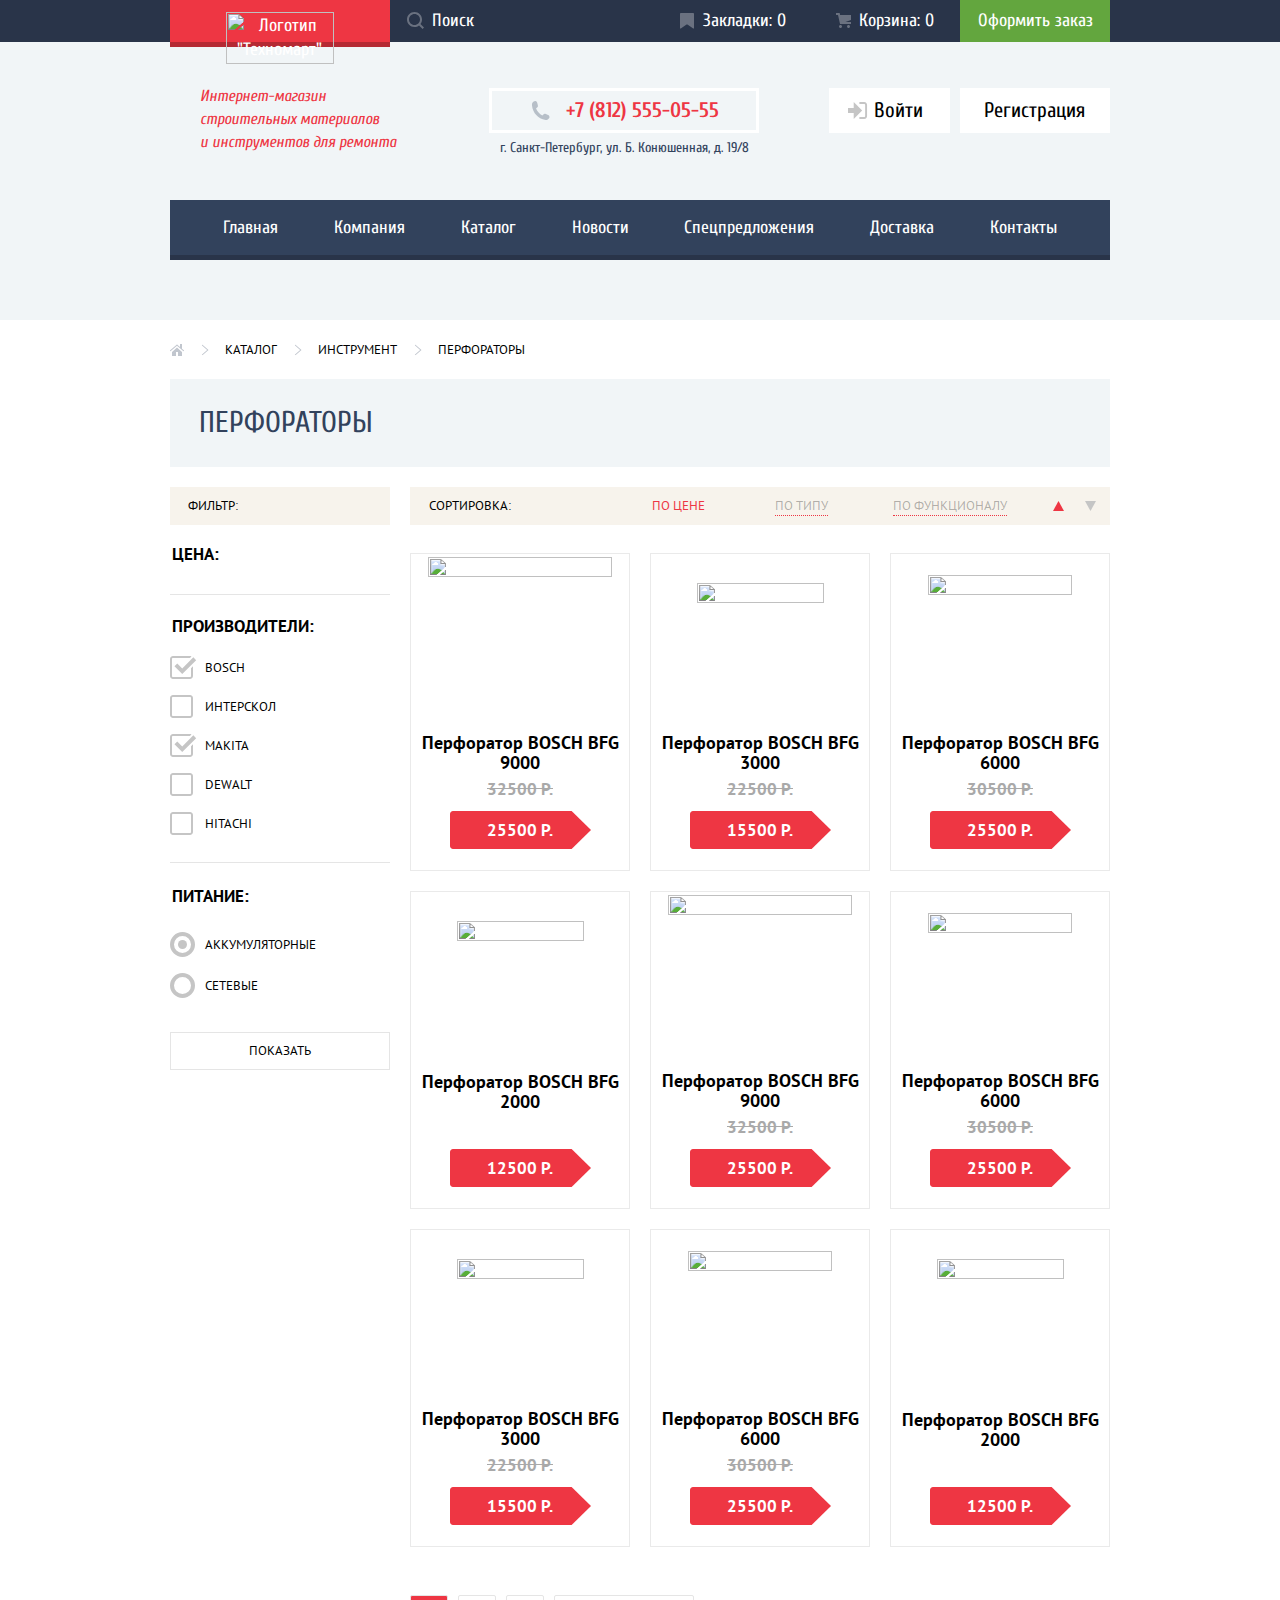
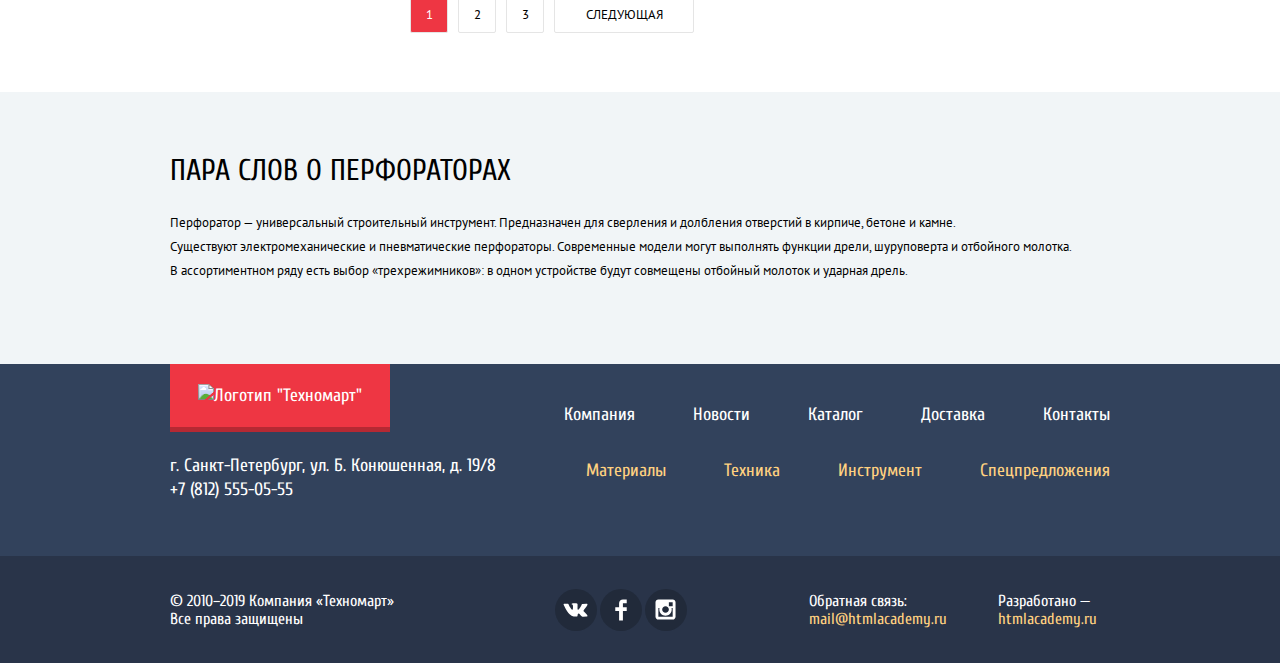
==== catalog.html @ 270242de "Страница каталога, доработка главной" ====
<!DOCTYPE html>
<html lang="ru">
<head>
    <meta charset="utf-8">
    <link rel="stylesheet" href="css/normalize.css">
    <link rel="stylesheet" href="css/style.css">
    <link rel="icon"  href="favicon.ico">
    <link rel="icon"  href="img/favicon.svg" type="image/svg+xml">
    <link rel="preconnect" href="https://fonts.gstatic.com">
    <link href="https://fonts.googleapis.com/css2?family=Cuprum:ital,wght@0,400;0,700;1,400;1,700&family=PT+Sans:wght@400;700&display=swap" rel="stylesheet">
    <title>Каталог</title>
</head>
<body>
    <header class="main-header">
        <nav class="order-nav-wrapper">
            <div class="container">
                <div class="order-nav">
                    <a class="logo header-logo" href="index.html"><img src="img/technomart-logo.svg" width="108" height="18" title="Логотип &quot;Техномарт&quot;"></a>
                    <a class="header-search" href="">Поиск</a>
                    <ul class="order-info">
                        <li class="order-info-item"><a class="bookmarks" href="">Закладки: 0</a></li>
                        <li class="order-info-item"><a class="cart" href="">Корзина: 0</a></li>
                        <li class="order-info-item"><a class="make-order" href="">Оформить заказ</a></li>
                    </ul>
                </div>
            </div>
        </nav>
        
        <div class="container">
            <div class="header-inner">
                <div class="description">
                    <p>Интернет-магазин<br>
                        строительных материалов<br>
                        и инструментов для ремонта</p>
                </div>


                <div class="header-contacts">
                    <a class="header-tel" href="tel:+78125550555">+7 (812) 555-05-55</a>
                    <p>г. Санкт-Петербург, ул. Б. Конюшенная, д. 19/8</p>
                </div>

                <div class="header-login">
                    <a class="sign-in" href="">
                        <svg width="20" height="17" viewBox="0 0 20 17" fill="none" xmlns="http://www.w3.org/2000/svg">
                            <path d="M14.1667 8.5L5.71429 0V6H0V11H5.71429V17L14.1667 8.5Z" fill="#C5C5C5"/>
                            <path d="M16.177 15.01H11.3894V17H16.177C18.2513 17 19.038 15.19 19.0618 13.974V3.028C19.038 1.811 18.2513 0 16.177 0H11.3894V1.99H16.177C16.9761 1.99 17.1218 2.671 17.1389 3.047V13.951C17.1227 14.327 16.9761 15.01 16.177 15.01Z" fill="#C5C5C5"/>
                        </svg>
                        Войти
                    </a>
                    <a class="sign-up" href="">Регистрация</a>
                </div>
            </div>

            <nav class="site-nav-wrapper">
                <ul class="site-nav">
                    <li class="site-nav-item"><a href="">Главная</a></li>
                    <li class="site-nav-item"><a href="">Компания</a></li>
                    <li class="site-nav-item"><a href="catalog.html">Каталог</a></li>
                    <li class="site-nav-item"><a href="">Новости</a></li>
                    <li class="site-nav-item"><a href="">Спецпредложения</a></li>
                    <li class="site-nav-item"><a href="">Доставка</a></li>
                    <li class="site-nav-item"><a href="">Контакты</a></li>
                </ul>
            </nav>
        </div>
        
    </header>
    
    <main class="catalog-page">
        
        <div class="catalog-grid container">
        <h1>Перфораторы</h1>
        
        <ul class="breadcrumbs">
            <li>
                <a class="home" href="index.html">
                    <span class="visually-hidden">Главная</span>
                </a>
            </li>
            <li><a href="">Каталог</a></li>
            <li><a href="">Инструмент</a></li>
            <li><a>Перфораторы</a></li>
        </ul>
        
        <section class="filter">
            <h2>Фильтр:</h2>
            <form action="https://echo.htmlacademy.ru">
                
                <fieldset class="price-filter">
                    <legend>Цена:</legend>
                </fieldset>
                <!--Ползунок-->
                
                <fieldset class="producers-filter">
                    <legend>Производители:</legend>
                    <ul>
                        <li>
                            <input class="visually-hidden filter-checkbox" name="bosch" type="checkbox" checked id="filter-chekbox-bosch">
                            <label for="filter-chekbox-bosch">Bosch</label>
                        </li>
                        <li>
                            <input class="visually-hidden filter-checkbox" type="checkbox" name="inter" id="filter-chekbox-inter">
                            <label for="filter-chekbox-inter">Интерскол</label>
                        </li>
                        <li>
                            <input class="visually-hidden filter-checkbox" type="checkbox" name="makita" checked id="filter-chekbox-makita">
                            <label for="filter-chekbox-makita">Makita</label>
                        </li>
                        <li>
                            <input class="visually-hidden filter-checkbox" type="checkbox" name="dewalt" id="filter-chekbox-dewalt">
                            <label for="filter-chekbox-dewalt">Dewalt</label>
                        </li>
                        <li>
                            <input class="visually-hidden filter-checkbox" type="checkbox" name="hitachi" id="filter-chekbox-hitachi">
                            <label for="filter-chekbox-hitachi">Hitachi</label>
                        </li>
                    </ul>
                </fieldset>
                
                <fieldset class="supply-filter">
                    <legend>Питание:</legend>
                    <ul>
                        <li>
                            <input class="filter-radio visually-hidden" type="radio" name="supply" value="acc" id="filter-radio-acc" checked>
                            <label for="filter-radio-acc">Аккумуляторные</label>
                        </li>
                        <li>
                            <input class="filter-radio visually-hidden" type="radio" name="supply" value="net" id="filter-radio-net">
                            <label for="filter-radio-net">Сетевые</label>
                        </li>
                    </ul>
                </fieldset>
                <button class="filter-button" type="submit">Показать</button>
            </form>
        </section>
        
        <section>
            <h2 class="visually-hidden">Список перфораторов</h2>
            
            <div class="sort">
                <h3>Сортировка:</h3>
                <ul class="sort-button-list">
                    <li><button class="sort-button sort-type-button active" name="price">По цене </button></li>
                    <li><button class="sort-button sort-type-button" name="type">По типу</button></li>
                    <li><button class="sort-button sort-type-button" name="func">По функционалу</button></li>
                    <li>
                        <button class="sort-button sort-dir-button active" name="up">
                            <svg width="11" height="10" viewBox="0 0 11 10" fill="none" xmlns="http://www.w3.org/2000/svg">
                            <path d="M5.5 0L11 10L0 10" fill="#C5C5C5"/>
                            </svg>
                            <span class="visually-hidden">По возрастанию</span>
                            
                        </button>
                    </li>
                    <li>
                        <button class="sort-button sort-dir-button" name="down">
                            <svg width="11" height="10" viewBox="0 0 11 10" fill="none" xmlns="http://www.w3.org/2000/svg">
                            <path d="M5.5 0L11 10L0 10" fill="#C5C5C5"/>
                            </svg>
                            <span class="visually-hidden">По убыванию</span>
                            
                        </button>
                    </li>
                </ul>
            </div>
            
            <ul class="product-list">
                <li class="product-card">
                    <h3>Перфоратор BOSCH BFG 9000</h3>
                    
                    <div class="button-container">
                        <a href="#" class="buy-button">Купить</a>
                        <a href="#" class="bookmark-button">В закладки</a>
                    </div>
                    <div class="img-container">
                        <img src="img/bosch9.jpg" width="184" height="164" alt="">
                    </div>
                    <p class="old-price">32500 Р.</p>
                    <p class="price">25500 Р.</p>
                </li>
                <li class="product-card">
                    <h3>Перфоратор BOSCH BFG 3000</h3>
                    <div class="button-container">
                        <a href="#" class="buy-button">Купить</a>
                        <a href="#" class="bookmark-button">В закладки</a>
                    </div>
                    <div class="img-container">
                        <img src="img/bosch3.jpg" width="127" height="112" alt="">
                    </div>
                    <p class="old-price">22500 Р.</p>
                    <p class="price">15500 Р.</p>
                </li>
                <li class="product-card">
                    <h3>Перфоратор BOSCH BFG 6000</h3>
                    <div class="button-container">
                        <a href="#" class="buy-button">Купить</a>
                        <a href="#" class="bookmark-button">В закладки</a>
                    </div>
                    <div class="img-container">
                        <img src="img/bosch6.jpg" width="144" height="128" alt="">
                    </div>
                    <p class="old-price">30500 Р.</p>
                    <p class="price">25500 Р.</p>
                </li>
                <li class="product-card">
                    <h3>Перфоратор BOSCH BFG 2000</h3>
                    <div class="button-container">
                        <a href="#" class="buy-button">Купить</a>
                        <a href="#" class="bookmark-button">В закладки</a>
                    </div>
                    <div class="img-container">
                        <img src="img/bosch2.jpg" width="127" height="112" alt="">
                    </div>
                    <p class="price">12500 Р.</p>
                </li>
                <li class="product-card">
                    <h3>Перфоратор BOSCH BFG 9000</h3>
                    <div class="button-container">
                        <a href="#" class="buy-button">Купить</a>
                        <a href="#" class="bookmark-button">В закладки</a>
                    </div>
                    <div class="img-container">
                        <img src="img/bosch9.jpg" width="184" height="164" alt="">
                    </div>
                    <p class="old-price">32500 Р.</p>
                    <p class="price">25500 Р.</p>
                </li>
                <li class="product-card">
                    <h3>Перфоратор BOSCH BFG 6000</h3>
                    <div class="button-container">
                        <a href="#" class="buy-button">Купить</a>
                        <a href="#" class="bookmark-button">В закладки</a>
                    </div>
                    <div class="img-container">
                        <img src="img/bosch6.jpg" width="144" height="128" alt="">
                    </div>
                    <p class="old-price">30500 Р.</p>
                    <p class="price">25500 Р.</p>
                </li>
                <li class="product-card">
                    <h3>Перфоратор BOSCH BFG 3000</h3>
                    <div class="button-container">
                        <a href="#" class="buy-button">Купить</a>
                        <a href="#" class="bookmark-button">В закладки</a>
                    </div>
                    <div class="img-container">
                        <img src="img/bosch3.jpg" width="127" height="112" alt="">
                    </div>
                    <p class="old-price">22500 Р.</p>
                    <p class="price">15500 Р.</p>
                </li>
                <li class="product-card">
                    <h3>Перфоратор BOSCH BFG 6000</h3>
                    <div class="button-container">
                        <a href="#" class="buy-button">Купить</a>
                        <a href="#" class="bookmark-button">В закладки</a>
                    </div>
                    <div class="img-container">
                        <img src="img/bosch6.jpg" width="144" height="128" alt="">
                    </div>
                    <p class="old-price">30500 Р.</p>
                    <p class="price">25500 Р.</p>
                </li>
                <li class="product-card">
                    <h3>Перфоратор BOSCH BFG 2000</h3>
                    <div class="button-container">
                        <a href="#" class="buy-button">Купить</a>
                        <a href="#" class="bookmark-button">В закладки</a>
                    </div>
                    <div class="img-container">
                        <img src="img/bosch2.jpg" width="127" height="112" alt="">
                    </div>
                    <p class="price">12500 Р.</p>
                </li>
            </ul>
            
            <ul class="pagination">
                <li class="pagination-item"><a class="current">1</a></li>
                <li class="pagination-item"><a href="">2</a></li>
                <li class="pagination-item"><a href="">3</a></li>
                <li class="pagination-item"><a class="next" href="">Следующая</a></li>
            </ul>
            
        </section>
        </div>
        
        <div class="perforator-description-wrapper">
            <div class="container">
                <section class="perforator-description">
                    <h2>Пара слов о перфораторах</h2>
                    <p>Перфоратор — универсальный строительный инструмент. Предназначен для сверления и долбления отверстий в кирпиче, бетоне и камне.<br>
        Существуют электромеханические и пневматические перфораторы. Современные модели могут выполнять функции дрели, шуруповерта и отбойного молотка.<br>
        В ассортиментном ряду есть выбор «трехрежимников»: в одном устройстве будут совмещены отбойный молоток и ударная дрель.</p>
                </section>
            </div>
        </div>
        
        
    </main>
    
    <footer class="main-footer">
        <div class="footer-top-wrapper">
            <div class="container">
                <div class="footer-top">

                    <div class="footer-line">
                        <a class="logo footer-logo" href="index.html"><img src="img/technomart-logo.svg" width="138" height="23" alt="Логотип &quot;Техномарт&quot;" title="Логотип &quot;Техномарт&quot;"></a>

                        <h2 class="visually-hidden">Полезные ссылки</h2>
                        <ul class="useful-links">
                            <li class="useful-links-item"><a href="">Компания</a></li>
                            <li class="useful-links-item"><a href="">Новости</a></li>
                            <li class="useful-links-item"><a href="catalog.html">Каталог</a></li>
                            <li class="useful-links-item"><a href="">Доставка</a></li>
                            <li class="useful-links-item"><a href="">Контакты</a></li>
                        </ul>
                    </div>

                    <div class="footer-line">
                        <section class="footer-contacts">
                                <h2 class="visually-hidden">Как нас найти?</h2>
                                <p>г. Санкт-Петербург, ул. Б. Конюшенная, д. 19/8<br>
                                <a href="tel:+78125550555">+7 (812) 555-05-55</a></p>
                        </section>

                        <h2 class="visually-hidden">Наши товары</h2>
                        <ul class="products-list">
                            <li class="products-list-item"><a href="">Материалы</a></li>
                            <li class="products-list-item"><a href="">Техника</a></li>
                            <li class="products-list-item"><a href="">Инструмент</a></li>
                            <li class="products-list-item"><a href="">Спецпредложения</a></li>
                        </ul>
                    </div>
                </div>
            </div>
        </div>
        
        <div class="footer-bottom-wrapper">
            <div class="container">
                <div class="footer-bottom">
                    <section class="socials">
                        <h2 class="visually-hidden">Соцсети</h2>
                        <ul class="socials-list">
                            <li class="socials-list-item">
                                <a class="social-button" href="">
                                    <span class="visually-hidden">Вконтакте</span>
                                    <svg width="44" height="44" viewBox="0 0 44 44" fill="none" xmlns="http://www.w3.org/2000/svg">
                                        <path d="M24.5403 25.7281C25.4609 25.4384 26.6395 27.6406 27.8943 28.4834C28.836 29.1219 29.5573 28.9841 29.5573 28.9841L32.9017 28.9372C32.9017 28.9372 34.6495 28.8322 33.8232 27.4803C33.7549 27.3678 33.3389 26.4781 31.334 24.6472C29.2376 22.7319 29.5217 23.0422 32.0456 19.7309C33.5835 17.7125 34.1988 16.4797 34.0062 15.9547C33.8213 15.4494 32.6918 15.5806 32.6918 15.5806L28.9237 15.6059C28.5568 15.6069 28.2458 15.7175 28.1042 16.0887C28.1013 16.0925 27.5062 17.6506 26.7127 18.9753C25.0362 21.7775 24.3669 21.9266 24.0896 21.7512C23.4531 21.3453 23.6139 20.1228 23.6139 19.2537C23.6139 16.5378 24.0299 15.4053 22.7992 15.1128C22.388 15.0153 22.0876 14.9516 21.0389 14.9422C19.6985 14.9225 18.5603 14.9422 17.9151 15.2506C17.4866 15.4597 17.1582 15.9181 17.3575 15.9444C17.6079 15.9772 18.1693 16.0944 18.4697 16.4937C18.8559 17.0112 18.8443 18.1709 18.8443 18.1709C18.8443 18.1709 19.0649 21.3687 18.3243 21.7653C17.8159 22.0372 17.1206 21.4822 15.6252 18.9378C14.8615 17.6366 14.2847 16.1984 14.2847 16.1984C14.2847 16.1984 14.173 15.9312 13.9708 15.785C13.73 15.6116 13.393 15.5562 13.393 15.5562L9.81656 15.5787C9.81656 15.5787 9.27923 15.5937 9.08182 15.8244C8.90656 16.0287 9.06738 16.4506 9.06738 16.4506C9.06738 16.4506 11.8686 22.9016 15.0406 26.1509C17.9488 29.1341 21.2537 28.9362 21.2537 28.9362H22.7511C22.7511 28.9362 23.2027 28.8856 23.4338 28.6437C23.6495 28.4187 23.6399 27.9959 23.6399 27.9959C23.6399 27.9959 23.61 26.0187 24.5403 25.7281Z" fill="white"/>
                                    </svg>

                                </a>
                            </li>
                            <li class="socials-list-item">
                                <a class="social-button" href="">
                                    <span class="visually-hidden">Фейсбук</span>
                                    <svg width="44" height="44" viewBox="0 0 44 44" fill="none" xmlns="http://www.w3.org/2000/svg">
                                        <path d="M28 15V11H24C21.7909 11 20 12.7909 20 15V19H16V23H20V33H24V23H28V19H24V15H28Z" fill="white"/>
                                    </svg>
                                </a>
                            </li>
                            <li class="socials-list-item">
                                <a class="social-button" href="">
                                    <span class="visually-hidden">Инстаграм</span>
                                    <svg width="44" height="44" viewBox="0 0 44 44" fill="none" xmlns="http://www.w3.org/2000/svg">
                                        <path fill-rule="evenodd" clip-rule="evenodd" d="M14 11H29C30.65 11 32 12.35 32 14V29C32 30.65 30.65 32 29 32H14C12.35 32 11 30.65 11 29V14C11 12.35 12.35 11 14 11ZM25 21.5C25 19.57 23.43 18 21.5 18C19.57 18 18 19.57 18 21.5C18 23.43 19.57 25 21.5 25C23.43 25 25 23.43 25 21.5ZM14 29V20H15.181C15.0626 20.4913 15.0019 20.9947 15 21.5C15 25.0899 17.9101 28 21.5 28C25.0899 28 28 25.0899 28 21.5C27.9986 20.9946 27.9379 20.4912 27.819 20H29V29H14ZM25 18H29V14H25V18Z" fill="white"/>
                                    </svg>
                                </a>
                            </li>
                        </ul>
                    </section>

                    <p class="feedback">
                        Обратная связь:
                        <br>
                        <a href="mailto:mail@htmlacademy.ru">mail@htmlacademy.ru</a>
                    </p>
                    
                    <p class="developer">
                        Разработано —
                        <br>
                        <a href="htmlacademy.ru">htmlacademy.ru</a>
                    </p>

                    <p class="copyright">© 2010–2019 Компания «Техномарт»<br>
                        Все права защищены</p>
                </div>
            </div>
        </div>
        
    </footer>
    
    
</body>
</html>
---- css/style.css ----
/*Variables*/

:root {
    --basic-extragrey: #293449;
    --basic-black: #000000;
    --basic-white: #FFFFFF;
    --basic-light: #F3F7F9;
    --basic-green: #63A63E;
    --basic-red: #EE3643;
    --basic-grey: #F1F5F7;
    --basic-greylight: #C5C5C5;
    --basic-darkgrey: #32425C;
    --special-yellow: #FFBF47;
    --special-blue: #3BBCE3;
    --special-purple: #DC91D8;
    --special-greenlight: #8ED78F;
    --special-gold: #FFD180;
    --special-greylight: #F9F5F0;
    
}

/*Global*/

.visually-hidden {
    position: absolute;
    left: -3000px;
    overflow: hidden;
    width: 0;
    height: 0;
}

.new {
    position: relative;
    overflow: hidden;
}

.new::after {
    content: "new";
    color: var(--basic-white);
    font-family: Cuprum, "Arial", sans-serif;
    font-weight: 400;
    font-size: 14px;
    line-height: 18px;
    text-transform: uppercase;
    text-align: center;
    box-sizing: border-box;
    padding-top: 7px;
    position: absolute;
    width: 100px;
    height: 30px;
    top: 8px;
    right: -27px;
    background-color: var(--basic-red);
    transform: rotate(45deg);
    overflow: hidden;
}

html {
    height: 100%;
}

body {
    min-width: 960px;
    margin: 0;
    padding: 0;
    font-family: "PT Sans", "Arial", sans-serif;
    font-size: 13px;
    line-height: 24px;
    font-weight: 400;
    color: var(--basic-black);
    background-color: var(--basic-white);
    min-height: 100%;
    display: grid;
    grid-template-rows: min-content 1fr min-content;
    align-content: start;
}

a {
    text-decoration: none;
    color: var(--basic-white);
}

ul {
    list-style: none;
    margin: 0;
    padding: 0;
}

img {
    max-width: 100%;
    height: auto;
}

 .main-page h2 {
    font-family: "Cuprum", Arial, sans-serif;
    font-size: 30px;
    font-weight: 400;
    line-height: 30px;
    text-transform: uppercase;
    margin: 0;
    margin-bottom: 24px;
}

.button {
    font-family: "Cuprum", Arial, sans-serif;
    font-size: 14px;
    line-height: 18px;
    background-color: var(--basic-red);
    text-transform: uppercase;
    display: block;
    width: 192px;
    height: 38px;
    box-sizing: border-box;
    padding-top: 11px;
    padding-bottom: 9px;
    text-align: center;
    color: var(--basic-white);
    border: none;
}

.button:hover,
.button:focus {
    background: #CA2C37;
}

.button:active {
    background: #BA2732;
}

.container {
    width: 940px;
    margin: 0 auto;
}

.logo {
    background-color: var(--basic-red);
    display: block;
    text-align: center;
    box-sizing: border-box;
    box-shadow: 0 -5px 0 0 rgba(0,0,0,0.24) inset;
}

.logo:active {
    background-color: #BA2732;
}

.product-card {
    font-size: 17px;
    line-height: 18px;
    font-weight: 700;
    height: 318px;
    width: 220px;
    box-sizing: border-box;
    border: 1px solid #EAEAEA;
    display: flex;
    flex-direction: column;
    align-items: center;
}

/* Product card */
.product-card p {
    margin: 0;
}

.product-card h3{
    margin-top: auto;
    margin-bottom: 7px;
    font-size: 18px;
    line-height: 20px;
    text-transform: none;
    text-align: center;
    margin-top: 10px;
}

.product-card img {
    object-fit: contain;
    max-height: 170px;
}

p.old-price {
    color: #A9A9A9;
    text-decoration: line-through;
    margin-top: auto;
    margin-bottom: 13px;
}

.product-card .img-container {
    height: 170px;
    text-align: center;
    display: flex;
    align-items: center;
    order: -1;
}

p.price {
    box-sizing: border-box;
    width: 141px;
    height: 38px;
    padding: 10px 0;
    text-align: center;
    background-image: url("../img/price-button.svg");
    background-position: 0 0;
    background-repeat: no-repeat;
    margin-top: auto;
    margin-bottom: 21px;
    color: var(--basic-white);
}

.product-card:hover .img-container,
.product-card:focus .img-container {
    position: absolute;
    left: -3000px;
}

.button-container {
    font-family: Cuprum, "Arial", sans-serif;
    font-weight: 400;
    font-size: 14px;
    line-height: 18px;
    text-transform: uppercase;
    box-sizing: border-box;
    padding-top: 38px;
}

.product-card .buy-button {
    display: block;
    width: 135px;
    height: 38px;
    background-color: var(--basic-green);
    box-shadow: 0 -3px 0 0 #367315 inset;
    border-radius: 2px;
    box-sizing: border-box;
    padding-top: 10px;
    padding-left: 54px;
    color: var(--basic-white);
    position: relative;
    margin-bottom: 10px;
}

.buy-button::before {
    content: "";
    height: 15px;
    width: 15px;
    position: absolute;
    top: 10px;
    left: 30px;
    background: 0 0 no-repeat url("../img/icon-cart.svg");
    opacity: 0.3;
}

.buy-button:hover,
.buy-button:focus {
    background: #5FBB2D;
}

.buy-button:active {
    background: #518534;
}

.bookmark-button {
    display: block;
    width: 135px;
    height: 38px;
    box-sizing: border-box;
    border: 3px solid var(--basic-green);
    border-radius: 2px;
    text-align: center;
    padding-top: 8px;
    color: var(--basic-darkgrey);
}

.bookmark-button:hover,
.bookmark-button:focus {
    border-color: var(--basic-darkgrey);
}

.bookmark-button:active {
    border-color: var(--basic-darkgrey);
    opacity: 0.5;
}

.button-container {
    height: 170px;
    position: absolute;
    left: -3000px;
    order: -1;
}

.product-card:hover .button-container,
.product-card:focus .button-container{
    position: relative;
    left: 0;
}

.product-card:hover,
.product-card:focus {
    box-shadow: 0 4px 20px 0 rgba(0, 0, 0, 0.15);
}


/*Header*/



.main-header {
    padding-bottom: 60px;
    background-color: var(--basic-grey);
    color: var(--basic-black);
    font-family: "Cuprum", Arial, sans-serif;
    font-size: 18px;
    line-height: 24px;
    font-weight: 400;
}

.header-logo {
    width: 220px;
    height: 47px;
    padding: 12px 0 17px 0;
    
}

.header-search {
    display: block;
    box-sizing: border-box;
    padding: 9px 0;
    padding-left: 42px;
    position: relative;
    width: 271px;
}

.header-search::before {
    content: "";
    width: 17px;
    height: 17px;
    position: absolute;
    left: 17px;
    top: 12px;
    background-image: url("../img/icon-search.svg");
    background-repeat: no-repeat;
    background-position: 0 0;
    opacity: 0.3;
}

.order-nav-wrapper {
    background-color: var(--basic-extragrey);
}

.order-nav {
    display: flex;
    height: 42px;
    grid-template-columns: min-content 1fr max-content;
}

.order-nav a:not(.make-order):hover::before,
.order-nav a:not(.make-order):focus::before {
    opacity: 1;
}

.bookmarks:active,
.cart:active {
    background-color: #161D29;
}

.order-nav a:not(.make-order):active::before {
    opacity: 0.3;
}

.order-info {
    margin-left: auto;
    display: flex;
    align-items: stretch;
}


.order-info-item a {
    position: relative;
    display: block;
    height: 42px;
    width: 150px;
    box-sizing: border-box;
    padding: 9px 0;
}

a.bookmarks {
    padding-left: 43px;
}

a.cart {
    padding-left: 49px;
}

.order-info-item:not(:last-child) a::before {
    content: "";
    background-position: 0 0;
    background-repeat: no-repeat;
    position: absolute;
    top: 13px;
    opacity: 0.3;
}

.bookmarks::before {
    width: 14px;
    height: 16px;
    left: 20px;
    background-image: url("../img/icon-bookmark.svg");
}

.cart::before {
    width: 15px;
    height: 15px;
    left: 26px;
    background-image: url("../img/icon-cart.svg")
}

.make-order {
    background-color: var(--basic-green);
    text-align: center;
}

.make-order:hover,
.make-order:focus {
    background-color: #5FBB2D;
}

.make-order:active {
    color: rgba(255, 255, 255, 0.5);
    background-color: var(--basic-green);
}

.header-inner {
    height: 158px;
    box-sizing: border-box;
    padding-top: 46px;
    display: flex;
}

.header-inner p {
    margin: 0;
    padding: 0;
}


.description {
    color: var(--basic-red);
    font-style: italic;
    font-size: 16px;
    line-height: 23px;
    margin-left: 30px;
    margin-top: -3px;
}

.header-tel {
    position: relative;
    display: block;
    font-size: 21px;
    line-height: 30px;
    font-weight: 700;
    color: var(--basic-red);
    width: 270px;
    height: 45px;
    box-sizing: border-box;
    border: 3px solid var(--basic-white);
    padding-top: 4px;
    padding-left: 74px;
    margin-bottom: 3px;
}

.header-tel::before {
    content: "";
    width: 19px;
    height: 19px;
    position: absolute;
    top: 10px;
    left: 39px;
    background-image: url("../img/icon-phone.svg");
    background-position: 0 0;
    background-repeat: no-repeat;
}

.header-contacts {
    font-size: 14px;
    line-height: 24px;
    color: var(--basic-darkgrey);
    margin-left: 93px;
}

.header-contacts p {

    text-align: center;
}

.header-login {
    margin-left: auto;
    display: flex;
    align-items: flex-start;
}

.header-login a{
    font-size: 21px;
    line-height: 21px;
    color: var(--basic-black);
    display: block;
    box-sizing: border-box;
    padding-top: 12px;
    padding-bottom: 12px;
    background-color: var(--basic-white);
    height: 45px;
}

.header-login a:hover,
.header-login a:focus {
    color: var(--basic-red);
}

.header-login a:active {
    color: var(--basic-greylight);
}

.sign-in {
    width: 121px;
    padding-left: 45px;
    margin-right: 10px;
    position: relative;
}

.sign-in svg {
    position: absolute;
    top: 14px;
    left: 19px;
}

.sign-in:hover path,
.sign-in:focus path {
    fill: #3D546F;
}

.sign-in:active path{
    fill: var(--basic-greylight);
}

.sign-up {
    width: 150px;
    padding-left: 24px;
}

.site-nav-wrapper {
    background-color: var(--basic-darkgrey);
    height: 60px;
    box-sizing: border-box;
    padding: 0 25px;
    box-shadow: 0 -5px 0 0 var(--basic-extragrey) inset;
}

.site-nav {
    display: flex;
    
}

.site-nav-item {
    flex-grow: 1;
}

.site-nav-item a {
    display: block;
    text-align: center;
    padding-top: 16px;
    padding-bottom: 15px;
}

.site-nav a:hover,
.site-nav a:focus {
    background-color: var(--basic-extragrey);
}

.site-nav a:active {
    background-color: #1D2739;

}



/*Main*/



.pre-catalog {
    margin-top: 60px;
    margin-bottom: 59px;
    position: relative;
}

.pre-catalog-list {
    display: grid;
    grid-template-columns: repeat(3, 1fr);
    grid-template-rows: repeat(3, 123px);
    gap: 20px;
    
}

.pre-catalog-list-item {
    font-family: "Cuprum", Arial, sans-serif;
    font-size: 24px;
    line-height: 30px;
    font-weight: 700;
    color: var(--basic-white);
    box-sizing: border-box;
    padding-top: 20px;
    padding-left: 22px;
    position: relative;
}

.pre-catalog-button {
    font-weight: 400;
    font-size: 14px;
    line-height: 18px;
    text-transform: uppercase;
    display: block;
    width: 135px;
    height: 38px;
    text-align: center;
    box-sizing: border-box;
    padding: 10px 0;
    background-color: rgba(255,255,255,0.3);
    margin-top: 14px;
}

.pre-catalog-button:hover,
.pre-catalog-button:focus {
    background-color: rgba(197,197,197,0.3);
}

.pre-catalog-button:active {
    background-color: rgba(169,169,169,0.3);
}

.materials {
    background-color: var(--special-yellow);
}

.instruments {
    background-color: var(--special-blue);
}

.vehicle {
    background-color: var(--special-purple);
}

.discounts {
    background-color: var(--special-greenlight);
}

.delivery {
    background-color: var(--special-yellow);
}

.pre-catalog-list-item::before {
    content: "";
    position: absolute;
    background-position: 0 0;
    background-repeat: no-repeat;
}

.materials::before {
    background-image: url("../img/materials.svg");
    height: 65px;
    width: 44px;
    top: 31px;
    right: 43px;
}

.instruments::before {
    background-image: url("../img/instruments.svg");
    width: 75px;
    height: 61px;
    top: 34px;
    right: 31px;
}

.vehicle::before {
    background-image: url("../img/vehicle.svg");
    width: 78px;
    height: 62px;
    top: 31px;
    right: 31px;
}

.discounts::before {
    background-image: url("../img/discounts.svg");
    width: 59px;
    height: 72px;
    top: 26px;
    right: 45px;
}

.delivery::before {
    background-image: url("../img/delivery.svg");
    width: 78px;
    height: 63px;
    top: 32px;
    right: 31px;
}

.slider {
    grid-row: 2 / 4;
    grid-column: 1 / 3;
    background-color: var(--basic-darkgrey);
    background-position: 0 0;
    background-repeat: no-repeat;
    object-fit: cover;
    display: flex;
    flex-direction: column;
    position: relative;
}

.switch-button {
    position: absolute;
    width: 22px;
    height: 40px;
    background: 0 0 url("../img/switch-slide.svg");
    top: 122px;
    border: none;
    cursor: pointer;
}

.switch-button.disabled,
.switch-button:disabled {
    cursor: default;
}

.button-prev {
    left: 24px;
}

button.button-next {
    right: 24px;
    transform: rotate(180deg);
}

.slide-1 {
    background-image: url("../img/slider1.jpg");
}

.slide-2 {
    background-image: url("../img/slider2.jpg");
}

.slide {
    font-family: "Cuprum", Arial, sans-serif;
    font-size: 18px;
    line-height: 24px;
    color: var(--basic-white);
    height: 104px;
    box-sizing: border-box;
    padding-top: 23px;
    padding-left: 24px;
    background-color: rgba(0,0,0,0.25);
    display: none;
}

.slide-current {
    display: block;
}

.slider h3 {
    font-size: 36px;
    font-weight: 700;
    line-height: 36px;
    text-transform: uppercase;
    margin: 0;
    margin-bottom: 5px;
}

.slider-controls {
    display: flex;
    margin: auto auto 36px auto;
}

.slider .choose-button {
    width: 10px;
    height: 10px;
    padding: 0;
    border: 2px solid var(--basic-white);
    border-radius: 50%;
    cursor: pointer;
}

.slider button:not(:last-child) {
    margin-right: 10px;
}

.slider .active {
    background-color: var(--basic-red);
}

.pre-catalog .button {
    position: absolute;
    left: 24px;
    bottom: 27px;
}

.popular-products {
    margin-bottom: 70px;
    position: relative;
}

.popular-products h2,
.popular-producers h2{
    background-color: var(--special-greylight);
    height: 89px;
    box-sizing: border-box;
    margin-bottom: 20px;
    padding-top: 29px;
    padding-left: 28px;
}

.popular-products-list {
    display: grid;
    grid-template-columns: repeat(4, 1fr);
    gap: 20px;
}

.popular-products .button,
.popular-producers .button{
    position: absolute;
    top: 25px;
    right: 14px;
}

.popular-producers {
    margin-bottom: 70px;
    position: relative;
}

.popular-producers-list {
    display: grid;
    grid-template-columns: repeat(4, 1fr);
    gap: 20px;
}

.popular-producers-list-item {
    width: 220px;
    height: 145px;
    box-sizing: border-box;
    border: 1px solid #EAEAEA;
    display: flex;
}

.popular-producers-list-item:hover,
.popular-producers-list-item:focus {
    box-shadow: 0 4px 20px 0 rgba(0, 0, 0, 0.15);
}

.popular-producers-list-item:active {
    opacity: 0.5;
}

.popular-producers-list-item img {
    margin: auto;
    object-fit: contain;
}

.popular-producers .button {
    position: absolute;
    top: 25px;
    right: 19px;
} 

.services-wrapper {
    background-color: var(--basic-grey);
}

.services {
    margin-bottom: 70px;
    padding-top: 64px;
    padding-bottom: 99px;
    display: grid;
    grid-template-columns: 240px 1fr;
    column-gap: 80px;
    position: relative;
}

.services p {
    margin: 0;
}

.services-description {
    grid-column: 1 / -1;
    margin-bottom: 70px;
}

.services-description h2 {
    margin-top: 0;
    margin-bottom: 25px;
}

.services-list {
    
    box-sizing: border-box;
    position: relative;
    width: 100%;
}

.services-list button {
    font-family: "Cuprum", Arial, sans-serif;
    font-size: 21px;
    line-height: 30px;
    font-weight: 700;
    display: block;
    box-sizing: border-box;
    padding-top: 14px;
    padding-bottom: 17px;
    padding-left: 22px;
    margin-bottom: 1px;
    width: 240px;
    height: 61px;
    border: none;
    text-align: left;
    box-shadow: 
        0 1px 0 0 #293449, 
        inset 0 1px 0 0 #405069;
    background-color: var(--basic-darkgrey);
    color: var(--basic-light);
    cursor: pointer;
}

.services-list button:not(.active):hover,
.services-list button:not(.active):focus {
    background: var(--basic-extragrey);
}

.services-list .active {
    background-color: var(--basic-white);
    color: var(--basic-darkgrey);
    box-shadow: none;
    cursor: default;
}

.services-list::after {
    content: "";
    position: absolute;
    width: 9px;
    height: 279px;
    background-image: url("../img/services-shadow.png");
    background-position: 0 0;
    background-repeat: no-repeat;
    top: -49px;
    right: 0;
}

.services-info h3 {
    font-family: "Cuprum", Arial, sans-serif;
    font-size: 30px;
    font-weight: 400;
    line-height: 30px;
    text-transform: uppercase;
    color: var(--basic-darkgrey);
    margin: 0;
    margin-bottom: 30px;
}

.services-info li{
    display: none;
}

.services-info li::after {
    content: "";
    background-position: 0 0;
    background-repeat: no-repeat;
    position: absolute;
    bottom: 0;
}

.delivery-description::after {
    background-image: url(../img/service-delivery.png);
    width: 468px;
    height: 261px;
    right: 0;
}

.guarantee-description::after {
    background-image: url(../img/service-guarantee.png);
    width: 389px;
    height: 283px;
    right: -8px;
}

.credit-description::after {
    background-image: url(../img/service-credit.png);
    width: 465px;
    height: 285px;
    right: -10px;
}

.services-info .current {
    display: block;
}

.services-info .button {
    width: 195px;
    margin-top: 27px;
}

.index-columns {
    display: grid;
    grid-template-columns: 1fr 300px;
    margin-bottom: 70px;
    gap: 20px;
    position: relative;
    height: 355px;
}

.company-info p {
    margin: 0;
    margin-bottom: 1px;
    padding: 0;
}

.clients-list {
    font-size: 18px;
    line-height: 24px;
    font-family: "Cuprum", Arial, sans-serif;
    font-weight: 400;
    color: var(--basic-black);
    box-sizing: border-box;
    padding-left: 37px;
    margin-bottom: 20px;
}

.clients-list-item {
    margin-bottom: 12px;
    position: relative;
}

.clients-list-item::before {
    content: "";
    width: 25px;
    height: 2px;
    background-color: var(--basic-red);
    position: absolute;
    top: 12px;
    left: -37px;
}

.company-info-button {
    width: 220px;
    position: absolute;
    bottom: 0;
    left: 0;
}

.contacts {
    display: flex; 
    flex-direction: column;
}

.contacts img {
    margin-top: 32px;
    margin-bottom: 25px;
}

.contacts p {
    margin: 0;
    padding: 0;
}

.feedback-button {
    width: 300px;
    position: absolute;
    bottom: 0;
    right: 0;
}



/* Catalog page */

.catalog-page {
    font-family: "PT Sans", "Arial", sans-serif;
    font-weight: 400;
    font-size: 13px;
    line-height: 18px;
    text-transform: uppercase;
    margin-top: 21px;
}

.catalog-grid{
    display: grid;
    grid-template-columns: 220px 1fr;
    gap: 20px;
}

.catalog-page a {
    color: var(--basic-black);
}

.catalog-page h1 {
    grid-column: 1 / -1;
    padding: 29px;
    color: var(--basic-darkgrey);
    font-family: "Cuprum", Arial, sans-serif;
    font-size: 30px;
    font-weight: 400;
    line-height: 30px;
    background-color: var(--basic-grey);
    margin: 0;
}

.breadcrumbs {
    order: -1;
    grid-column: 1 / -1;
    display: flex;
    align-items: center;
}

.breadcrumbs li:not(:last-child) {
    margin-right: 41px;
    position: relative;
}

.breadcrumbs li:not(:last-child)::after {
    content: "";
    width: 8px;
    height: 12px;
    position: absolute;
    background: 0 0 no-repeat url("../img/icon-right-small.svg");
    top: 0;
    bottom: 0;
    right: -25px;
    margin: auto 0;
}

.breadcrumbs .home {
    display: block;
    width: 14px;
    height: 12px;
    margin: auto 0;
    background: 0 0 no-repeat url("../img/icon-home.svg");
}

.filter h2 {
    padding: 10px 18px;
    background: #F7F3EC;
    font: inherit;
    margin: 0;
    margin-bottom: 14px;
}

.filter legend {
    font-weight: 700;
    font-size: 17px;
    line-height: 30px;
}

.filter fieldset {
    border: none;
    padding: 0;
    margin: 0;
}

fieldset.price-filter {
    margin-top: 14px;
    padding-bottom: 25px;
    border-bottom: 1px solid rgba(0,0,0,0.1);
}

fieldset.producers-filter {
    margin-top: 16px;
    padding-bottom: 27px;
    border-bottom: 1px solid rgba(0,0,0,0.1);
}

.producers-filter legend {
    margin-bottom: 15px;
}

.producers-filter li {
    height: 23px;
}

.filter li {
    display: flex;
    align-items: center;
    margin-bottom: 16px;
    position: relative;
}

.filter li:last-child {
    margin-bottom: 0;
}

.filter label {
    cursor: pointer;
    padding-left: 35px;
}

.producers-filter label::before {
    content: "";
    position: absolute;
    width: 23px;
    height: 23px;
    left: 0;
    top: 0;
    background: 0 0 no-repeat url("../img/checkbox-off.svg");
}

.filter-checkbox:checked + label::before {
    width: 27px;
    background-image: url("../img/checkbox-on.svg");
}

fieldset.supply-filter {
    margin-top: 18px;
}

.supply-filter legend {
    margin-bottom: 21px;
}

.supply-filter li {
    height: 25px;
}

.supply-filter label::before {
    content: "";
    position: absolute;
    width: 25px;
    height: 25px;
    left: 0;
    top: 0;
    box-sizing: border-box;
    border: 4px solid var(--basic-greylight);
    border-radius: 50%;
}

.filter-radio:checked + label::after {
    content: "";
    position: absolute;
    width: 9px;
    height: 9px;
    left: 8px;
    top: 0;
    bottom: 0;
    margin: auto 0;
    box-sizing: border-box;
    background: var(--basic-greylight);
    border-radius: 50%;
}

.filter-button {
    box-sizing: border-box;
    width: 100%;
    height: 38px;
    border: 1px solid #E5E5E5;
    background: transparent;
    font-family: "PT Sans", "Arial", sans-serif;
    font-weight: 400;
    font-size: 13px;
    line-height: 18px;
    text-transform: uppercase;
    margin-top: 34px;
    cursor: pointer;
}

.sort {
    height: 38px;
    background: #F7F3EC;
    display: flex;
    align-items: center;
    padding-left: 19px;
    padding-right: 14px;
}

.sort h3 {
    font: inherit;
}

.sort-button-list {
    display: flex;
    margin-left: auto;
}

.sort-button[name="price"] {
    margin-right: 70px;
}

.sort-button[name="type"] {
    margin-right: 65px;
}
.sort-button[name="func"] {
    margin-right: 46px;
}
.sort-button[name="up"] {
    margin-right: 21px;
}

.sort-button {
    padding: 0;
    border: none;
    background: transparent;
    color: rgba(0,0,0,0.3);
    cursor: pointer;
}

.sort-type-button {
    font-family: "PT Sans", "Arial", sans-serif;
    font-weight: 400;
    font-size: 13px;
    line-height: 18px;
    text-transform: uppercase;
    border-bottom: 1px dotted var(--basic-red);
}

.sort-type-button.active {
    color: var(--basic-red);
    border: none;
}

.sort-dir-button svg{
    width: 11px;
    height: 10px;
    vertical-align: middle;
}

.sort-dir-button[name="down"] svg{
    transform: rotate(180deg);
}

.sort-dir-button.active path {
    fill: var(--basic-red);
}

.product-list {
    display: grid;
    grid-template-columns: 1fr 1fr 1fr;
    gap: 20px;
    margin-top: 28px;
}

.pagination {
    display: flex;
    margin-top: 48px;
}

.pagination-item a{
    display: block;
    width: 38px;
    height: 38px;
    padding: 10px 0;
    text-align: center;
    border: 1px solid #E5E5E5;
    box-sizing: border-box;
    border-radius: 2px;
    margin-right: 10px;
}

.pagination .next {
    width: 140px;
    margin-right: 0;
}

.pagination .current {
    background: var(--basic-red);
    color: var(--basic-white);
}

.perforator-description-wrapper {
    background: var(--basic-grey);
    grid-column: 1 / -1;
}

.perforator-description {
    margin-top: 59px;
    padding-top: 64px;
    padding-bottom: 68px;
    font-size: 13px;
    line-height: 24px;
    text-transform: none;
}

.perforator-description h2 {
    font-family: "Cuprum", Arial, sans-serif;
    font-size: 30px;
    font-weight: 400;
    line-height: 30px;
    text-transform: uppercase;
    margin: 0;
    margin-bottom: 25px;
    
}



/*Footer*/



.main-footer {
    color: var(--basic-white);
}

.main-footer p {
    margin: 0;
    padding: 0;
}

.footer-top-wrapper {
    background-color: var(--basic-darkgrey);
}

.footer-top {
    padding-bottom: 54px;
    display: grid;
    grid-template-rows: 63px min-content;
    gap: 27px;
    font-family: "Cuprum", Arial, sans-serif;
    font-weight: 400;
    font-size: 18px;
    line-height: 24px;
}

.footer-line {
    display: flex;
}

.footer-logo {
    width: 220px;
    height: 68px;
    padding: 20px 0;
}

.useful-links {
    margin-left: auto;
    display: flex;
    width: 546px;
    justify-content: space-between;
    align-items: flex-end;
}

.products-list {
    margin-left: auto;
    display: flex;
    width: 524px;
    justify-content: space-between;
    
}

.products-list a {
    color: var(--special-gold);
    display: inline-block;
    margin-top: 5px;
}

.footer-bottom-wrapper {
    background-color: var(--basic-extragrey);
}

.footer-bottom {
    font-family: "Cuprum", Arial, sans-serif;
    font-weight: 400;
    font-size: 16px;
    line-height: 18px;
    height: 107px;
    display: flex;
    align-items: center;
}

.footer-bottom a {
    color: var(--special-gold);
}

.copyright {
    order: -1;
}

p.feedback {
    margin-left: auto;
    margin-right: 51px;
}

p.developer {
    margin-right: 13px;
}

.socials-list {
    display: flex;
    width: 134px;
    justify-content: space-around;
    margin-left: 160px;
}

.social-button {
    display: block;
    width: 42px;
    height: 42px;
    border-radius: 50%;
    background-color: #212A3A;
    display: flex;
    justify-content: center;
    align-items: center;
    
}

.main-footer a:hover,
.main-footer a:focus {
    text-decoration: underline;
}

.footer-top a:active {
    opacity: 0.5;
    text-decoration: none;
}

.footer-bottom a:active {
    color: var(--basic-red);
    text-decoration: none;
}

.social-button:hover,
.social-button:focus {
    background-color: var(--basic-red);
}

/* Modal */

.modal {
    position: fixed;
    top: 0;
    left: 0;
    bottom: 0;
    right: 0;
    margin: auto;
    border-top: 7px solid var(--basic-red);
    box-shadow: 0 4px 20px 0 rgba(0, 0, 0, 0.15);
    box-sizing: border-box;
}

.modal-close {
    width: 21px;
    height: 21px;
    border: none;
    background: 0 0 url(../img/modal-close.svg) no-repeat;
    position: absolute;
    top: 21px;
    right: 11px;
    cursor: pointer;
}

.modal-feedback {
    width: 620px;
    height: 430px;
    background-color: var(--basic-white);
    display: none;
}

.modal-feedback textarea {
    resize: none;
    display: block;
    height: 114px;
}

.modal-feedback .container {
    width: 460px;
}

.modal-feedback input,
.modal-feedback textarea{
    font-family: PT Sans, "Arial", sans-serif;
    font-weight: 400;
    font-size: 13px;
    line-height: 24px;
    padding: 7px 12px;
    border: 2px solid var(--basic-greylight);
    border-radius: 2px;
    box-sizing: border-box;
    width: 100%;
    margin-top: 11px;
}

.modal-feedback label {
    font-family: Cuprum, "Arial", sans-serif;
    font-weight: 400;
    font-size: 18px;
    line-height: 24px;
    margin-bottom: 11px;
}

.modal-feedback .button {
    border: none;
    vertical-align: top;
    padding: 0;
    padding-top: 11px;
    padding-bottom: 9px;
    width: 100%;
    cursor: pointer;
}

.feedback-info {
    display: grid;
    grid-template-columns: 1fr 1fr;
    column-gap: 20px;
    row-gap: 13px;
    margin-top: 46px;
    margin-bottom: 37px;
}

.feedback-letter {
    grid-column: 1 / -1;
}

.feedback-submit-wrapper {
    background-color: #F4F4F4;
    height: 112px;
    box-sizing: border-box;
    padding: 37px 0;
}

.modal-map {
    width: 943px;
    height: 449px;
    display: none;
}
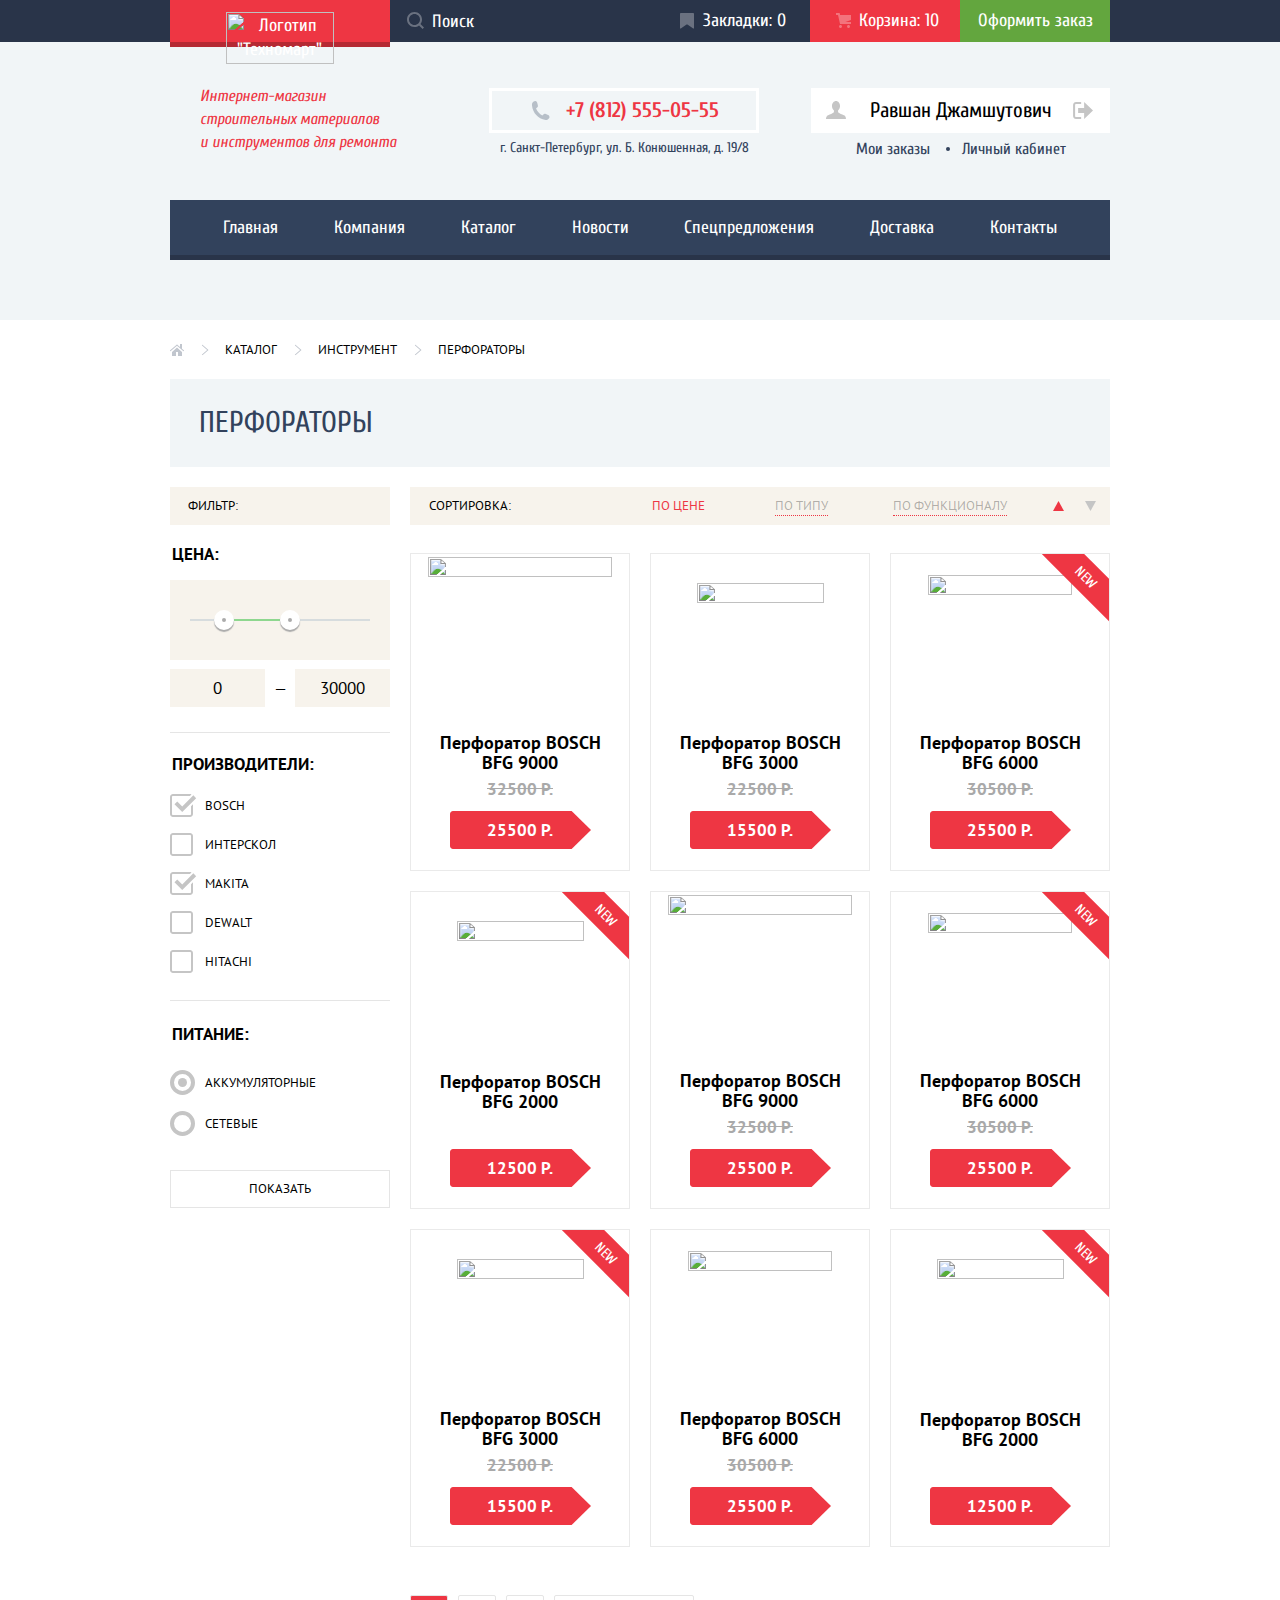
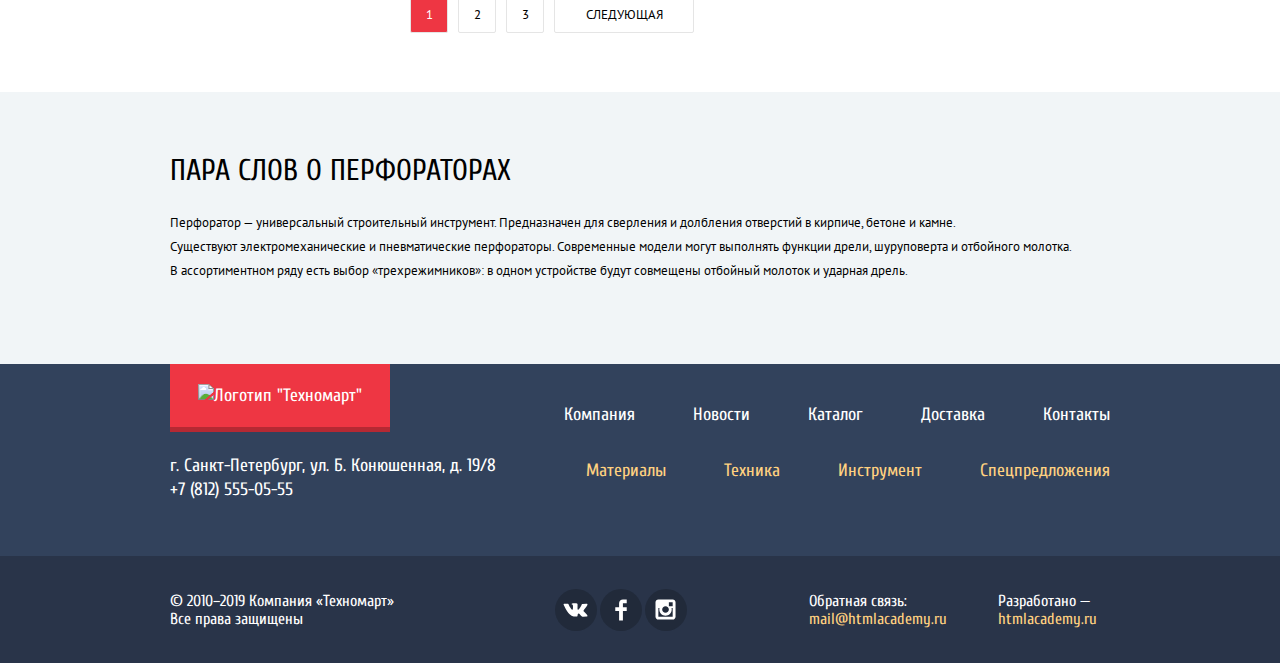
==== commit 5f8dbce8: "Поле поиска, фильтр цены" ====
--- a/catalog.html
+++ b/catalog.html
@@ -16,10 +16,17 @@
             <div class="container">
                 <div class="order-nav">
                     <a class="logo header-logo" href="index.html"><img src="img/technomart-logo.svg" width="108" height="18" title="Логотип &quot;Техномарт&quot;"></a>
-                    <a class="header-search" href="">Поиск</a>
+                    <form method="get" action="" class="header-search-form">
+                        <input class="header-search" placeholder="Поиск">
+                        <svg width="17" height="17" viewBox="0 0 17 17" fill="none" xmlns="http://www.w3.org/2000/svg">
+                        <path fill-rule="evenodd" clip-rule="evenodd" d="M13.458 12.044L17 15.586L15.586 17L12.044 13.458C10.782 14.421 9.21 15 7.5 15C3.35786 15 0 11.6421 0 7.5C0 3.35786 3.35786 0 7.5 0C11.6421 0 15 3.35786 15 7.5C15.0001 9.14309 14.4581 10.7403 13.458 12.044ZM7.5 2C4.467 2 2 4.467 2 7.5C2.00331 10.5362 4.4638 12.9967 7.5 13C10.532 13 13 10.532 13 7.5C13 4.467 10.532 2 7.5 2Z" fill="white"/>
+                        </svg>
+                        
+                    </form>
+                    
                     <ul class="order-info">
                         <li class="order-info-item"><a class="bookmarks" href="">Закладки: 0</a></li>
-                        <li class="order-info-item"><a class="cart" href="">Корзина: 0</a></li>
+                        <li class="order-info-item"><a class="cart full-cart" href="">Корзина: 10</a></li>
                         <li class="order-info-item"><a class="make-order" href="">Оформить заказ</a></li>
                     </ul>
                 </div>
@@ -40,21 +47,29 @@
                     <p>г. Санкт-Петербург, ул. Б. Конюшенная, д. 19/8</p>
                 </div>
 
-                <div class="header-login">
-                    <a class="sign-in" href="">
-                        <svg width="20" height="17" viewBox="0 0 20 17" fill="none" xmlns="http://www.w3.org/2000/svg">
-                            <path d="M14.1667 8.5L5.71429 0V6H0V11H5.71429V17L14.1667 8.5Z" fill="#C5C5C5"/>
-                            <path d="M16.177 15.01H11.3894V17H16.177C18.2513 17 19.038 15.19 19.0618 13.974V3.028C19.038 1.811 18.2513 0 16.177 0H11.3894V1.99H16.177C16.9761 1.99 17.1218 2.671 17.1389 3.047V13.951C17.1227 14.327 16.9761 15.01 16.177 15.01Z" fill="#C5C5C5"/>
+                <div class="header-login profile">
+                    <a class="login-profile" href="">
+                        <svg class="icon-user" width="20" height="18" viewBox="0 0 20 18" fill="none" xmlns="http://www.w3.org/2000/svg">
+                        <path d="M17.881 14.166C15.737 13.431 13.625 12.5 12.674 11.776C12.017 11.275 11.904 10.158 12.157 9.361C13.275 8.458 14.021 6.884 14.021 5.083C14.021 2.276 12.221 0 10 0C7.77902 0 5.97901 2.276 5.97901 5.083C5.97901 6.884 6.72501 8.457 7.84201 9.36C8.09501 10.158 7.98302 11.275 7.32502 11.776C6.37502 12.5 4.26201 13.43 2.11801 14.166C-0.0259852 14.902 1.48343e-05 18 1.48343e-05 18H20C20 18 20.025 14.901 17.881 14.166Z" fill="#C5C5C5"/>
                         </svg>
-                        Войти
+
+                        Равшан Джамшутович
+                        
+                        <svg class="icon-logout" width="20" height="17" viewBox="0 0 20 17" fill="none" xmlns="http://www.w3.org/2000/svg">
+                        <path d="M20 8.5L11.125 0V6H5.125V11H11.125V17L20 8.5Z" fill="#C5C5C5"/>
+                        <path d="M2.10604 13.952V3.048C2.12404 2.672 2.27704 1.991 3.11604 1.991H8.14304V0H3.11604C0.938036 0 0.112036 1.81 0.0870361 3.027V13.973C0.112036 15.189 0.938036 17 3.11604 17H8.14304V15.01H3.11604C2.27704 15.01 2.12404 14.327 2.10604 13.952Z" fill="#C5C5C5"/>
+                        </svg>
                     </a>
-                    <a class="sign-up" href="">Регистрация</a>
+                    <div class="profile-links">
+                        <a href="">Мои заказы</a>
+                        <a href="">Личный кабинет</a>
+                    </div>
                 </div>
             </div>
 
             <nav class="site-nav-wrapper">
                 <ul class="site-nav">
-                    <li class="site-nav-item"><a href="">Главная</a></li>
+                    <li class="site-nav-item"><a href="index.html">Главная</a></li>
                     <li class="site-nav-item"><a href="">Компания</a></li>
                     <li class="site-nav-item"><a href="catalog.html">Каталог</a></li>
                     <li class="site-nav-item"><a href="">Новости</a></li>
@@ -89,6 +104,21 @@
                 
                 <fieldset class="price-filter">
                     <legend>Цена:</legend>
+                    <div class="range-controls">
+                        <div class="scale">
+                            <div class="bar" style="
+                                width: 30%;
+                                margin-left: 20%;
+                            "></div>
+                        </div>
+                        <div class="toggle" tabindex="0" style="left: 20%"></div>
+                        <div class="toggle" tabindex="0" style="left: 50%"></div>
+                    </div>
+                    <div class="price-controls">
+                        <input type="text" name="min-price" value="0">
+                        <span>—</span>
+                        <input type="text" name="max-price" value="30000">
+                    </div>
                 </fieldset>
                 <!--Ползунок-->
                 
@@ -141,7 +171,7 @@
             <div class="sort">
                 <h3>Сортировка:</h3>
                 <ul class="sort-button-list">
-                    <li><button class="sort-button sort-type-button active" name="price">По цене </button></li>
+                    <li><button class="sort-button sort-type-button active" disabled name="price">По цене </button></li>
                     <li><button class="sort-button sort-type-button" name="type">По типу</button></li>
                     <li><button class="sort-button sort-type-button" name="func">По функционалу</button></li>
                     <li>
@@ -167,7 +197,7 @@
             
             <ul class="product-list">
                 <li class="product-card">
-                    <h3>Перфоратор BOSCH BFG 9000</h3>
+                    <h3>Перфоратор BOSCH<br>BFG 9000</h3>
                     
                     <div class="button-container">
                         <a href="#" class="buy-button">Купить</a>
@@ -180,7 +210,7 @@
                     <p class="price">25500 Р.</p>
                 </li>
                 <li class="product-card">
-                    <h3>Перфоратор BOSCH BFG 3000</h3>
+                    <h3>Перфоратор BOSCH<br>BFG 3000</h3>
                     <div class="button-container">
                         <a href="#" class="buy-button">Купить</a>
                         <a href="#" class="bookmark-button">В закладки</a>
@@ -191,8 +221,8 @@
                     <p class="old-price">22500 Р.</p>
                     <p class="price">15500 Р.</p>
                 </li>
-                <li class="product-card">
-                    <h3>Перфоратор BOSCH BFG 6000</h3>
+                <li class="product-card new">
+                    <h3>Перфоратор BOSCH<br>BFG 6000</h3>
                     <div class="button-container">
                         <a href="#" class="buy-button">Купить</a>
                         <a href="#" class="bookmark-button">В закладки</a>
@@ -203,19 +233,19 @@
                     <p class="old-price">30500 Р.</p>
                     <p class="price">25500 Р.</p>
                 </li>
+                <li class="product-card new">
+                    <h3>Перфоратор BOSCH<br>BFG 2000</h3>
+                    <div class="button-container">
+                        <a href="#" class="buy-button">Купить</a>
+                        <a href="#" class="bookmark-button">В закладки</a>
+                    </div>
+                    <div class="img-container">
+                        <img src="img/bosch2.jpg" width="127" height="112" alt="">
+                    </div>
+                    <p class="price">12500 Р.</p>
+                </li>
                 <li class="product-card">
-                    <h3>Перфоратор BOSCH BFG 2000</h3>
-                    <div class="button-container">
-                        <a href="#" class="buy-button">Купить</a>
-                        <a href="#" class="bookmark-button">В закладки</a>
-                    </div>
-                    <div class="img-container">
-                        <img src="img/bosch2.jpg" width="127" height="112" alt="">
-                    </div>
-                    <p class="price">12500 Р.</p>
-                </li>
-                <li class="product-card">
-                    <h3>Перфоратор BOSCH BFG 9000</h3>
+                    <h3>Перфоратор BOSCH<br>BFG 9000</h3>
                     <div class="button-container">
                         <a href="#" class="buy-button">Купить</a>
                         <a href="#" class="bookmark-button">В закладки</a>
@@ -226,8 +256,8 @@
                     <p class="old-price">32500 Р.</p>
                     <p class="price">25500 Р.</p>
                 </li>
-                <li class="product-card">
-                    <h3>Перфоратор BOSCH BFG 6000</h3>
+                <li class="product-card new">
+                    <h3>Перфоратор BOSCH<br>BFG 6000</h3>
                     <div class="button-container">
                         <a href="#" class="buy-button">Купить</a>
                         <a href="#" class="bookmark-button">В закладки</a>
@@ -238,8 +268,8 @@
                     <p class="old-price">30500 Р.</p>
                     <p class="price">25500 Р.</p>
                 </li>
-                <li class="product-card">
-                    <h3>Перфоратор BOSCH BFG 3000</h3>
+                <li class="product-card new">
+                    <h3>Перфоратор BOSCH<br>BFG 3000</h3>
                     <div class="button-container">
                         <a href="#" class="buy-button">Купить</a>
                         <a href="#" class="bookmark-button">В закладки</a>
@@ -251,7 +281,7 @@
                     <p class="price">15500 Р.</p>
                 </li>
                 <li class="product-card">
-                    <h3>Перфоратор BOSCH BFG 6000</h3>
+                    <h3>Перфоратор BOSCH<br>BFG 6000</h3>
                     <div class="button-container">
                         <a href="#" class="buy-button">Купить</a>
                         <a href="#" class="bookmark-button">В закладки</a>
@@ -262,8 +292,8 @@
                     <p class="old-price">30500 Р.</p>
                     <p class="price">25500 Р.</p>
                 </li>
-                <li class="product-card">
-                    <h3>Перфоратор BOSCH BFG 2000</h3>
+                <li class="product-card new">
+                    <h3>Перфоратор BOSCH<br>BFG 2000</h3>
                     <div class="button-container">
                         <a href="#" class="buy-button">Купить</a>
                         <a href="#" class="bookmark-button">В закладки</a>
--- a/css/style.css
+++ b/css/style.css
@@ -319,26 +319,54 @@
     
 }
 
+.header-search-form {
+    display: block;
+    box-sizing: border-box;
+    position: relative;
+    width: 271px;
+    border: none;
+    align-self: stretch;
+}
+
 .header-search {
-    display: block;
+    width: 100%;
+    height: 100%;
+    background: transparent;
+    border: none;
     box-sizing: border-box;
     padding: 9px 0;
     padding-left: 42px;
-    position: relative;
-    width: 271px;
-}
-
-.header-search::before {
-    content: "";
+    font: inherit;
+    color: var(--basic-white);
+}
+
+.header-search::placeholder {
+    color: var(--basic-white);
+    font: inherit;
+}
+
+.header-search-form svg {
     width: 17px;
     height: 17px;
     position: absolute;
     left: 17px;
     top: 12px;
-    background-image: url("../img/icon-search.svg");
-    background-repeat: no-repeat;
-    background-position: 0 0;
     opacity: 0.3;
+}
+
+.header-search-form:hover svg,
+.header-search:focus + svg {
+    opacity: 1;
+}
+
+.header-search:focus {
+    background: var(--basic-white);
+    color: var(--basic-black);
+    outline: none;
+}
+
+.header-search:focus + svg path{
+    fill: var(--basic-red);
 }
 
 .order-nav-wrapper {
@@ -387,6 +415,10 @@
 
 a.cart {
     padding-left: 49px;
+}
+
+.full-cart {
+    background: var(--basic-red);
 }
 
 .order-info-item:not(:last-child) a::before {
@@ -485,7 +517,6 @@
 }
 
 .header-contacts p {
-
     text-align: center;
 }
 
@@ -495,7 +526,7 @@
     align-items: flex-start;
 }
 
-.header-login a{
+.login-link, .login-profile{
     font-size: 21px;
     line-height: 21px;
     color: var(--basic-black);
@@ -507,12 +538,12 @@
     height: 45px;
 }
 
-.header-login a:hover,
-.header-login a:focus {
+.header-login .login-link:hover,
+.header-login .login-link:focus {
     color: var(--basic-red);
 }
 
-.header-login a:active {
+.header-login .login-link:active {
     color: var(--basic-greylight);
 }
 
@@ -541,6 +572,85 @@
 .sign-up {
     width: 150px;
     padding-left: 24px;
+}
+
+.header-login.profile {
+    display: flex;
+    flex-direction: column;
+    align-items: center;
+}
+
+.login-profile {
+    width: 299px;
+    text-align: center;
+    position: relative;
+    display: block;
+    margin-bottom: 7px;
+}
+
+.login-profile:hover path,
+.login-profile:focus path {
+    fill: var(--basic-darkgrey);
+}
+
+.login-profile:active path {
+    fill: var(--basic-greylight);
+}
+
+.login-profile:active {
+    color: var(--basic-greylight);
+}
+
+.icon-user {
+    position: absolute;
+    top: 13px;
+    left: 15px;
+}
+
+.icon-logout {
+    position: absolute;
+    top: 14px;
+    right: 17px;
+}
+
+.profile-links a{
+    font-size: 16px;
+    line-height: 18px;
+    text-align: center;
+    color: var(--basic-darkgrey);
+    position: relative;
+}
+
+.profile-links {
+    height: 18px;
+    display: flex;
+    align-items: center;
+}
+
+.profile-links a:not(:last-child) {
+    margin-right: 32px;
+}
+
+.profile-links a:not(:first-child)::before {
+    content: "";
+    position: absolute;
+    left: -16px;
+    top: 0;
+    bottom: 0;
+    margin: auto 0;
+    width: 4px;
+    height: 4px;
+    border-radius: 50%;
+    background: var(--basic-darkgrey);
+}
+
+.profile-links a:hover,
+.profile-links a:focus {
+    color: var(--basic-red);
+}
+
+.profile-links a:active {
+    color: var(--basic-greylight);
 }
 
 .site-nav-wrapper {
@@ -1313,6 +1423,13 @@
 .sort-type-button.active {
     color: var(--basic-red);
     border: none;
+    cursor: default;
+}
+
+.sort-type-button:not(.active):hover,
+.sort-type-button:not(.active):focus {
+    border-bottom-style: solid;
+    color: var(--basic-black);
 }
 
 .sort-dir-button svg{
@@ -1327,6 +1444,14 @@
 
 .sort-dir-button.active path {
     fill: var(--basic-red);
+}
+
+.sort-dir-button.active {
+    cursor: default;
+}
+
+.sort-dir-button:not(.active):hover path {
+    fill: var(--basic-black);
 }
 
 .product-list {
@@ -1351,6 +1476,15 @@
     box-sizing: border-box;
     border-radius: 2px;
     margin-right: 10px;
+}
+
+.pagination-item a:not(.current):hover,
+.pagination-item a:not(.current):focus {
+    border-color: var(--basic-greylight);
+}
+
+.pagination-item a:not(.current):active {
+    border-color: var(--basic-red);
 }
 
 .pagination .next {
@@ -1385,9 +1519,67 @@
     text-transform: uppercase;
     margin: 0;
     margin-bottom: 25px;
+}
+
+.range-controls {
+    height: 80px;
+    box-sizing: border-box;
+    padding: 39px 20px;
+    background: #F7F3EC;
+    margin-bottom: 9px;
+    margin-top: 11px;
+    position: relative;
+}
+
+.scale {
+    height: 2px;
+    background: #D7DCDE;
     
 }
 
+.scale .bar {
+    background: var(--special-greenlight);
+    height: 2px;
+}
+
+.toggle {
+    width: 4px;
+    height: 4px;
+    border: 8px solid var(--basic-white);
+    background: #ABABAB;
+    border-radius: 50%;
+    box-shadow: 0 2px 1px 0 #ABABAB;
+    position: absolute;
+    bottom: 30px;
+    left: 0;
+    padding: 0;
+    cursor: pointer;
+}
+
+.price-controls {
+    font-family: PT Sans, "Arial", sans-serif;
+    font-weight: 400;
+    font-size: 17px;
+    line-height: 18px;
+    display: flex;
+    align-items: center;
+    justify-content: space-between;
+}
+
+.price-controls input {
+    background: #F7F3EC;
+    width: 95px;
+    height: 38px;
+    border: none;
+    box-sizing: border-box;
+    padding: 10px;
+    font: inherit;
+    text-align: center;
+}
+
+.price-controls span {
+    font-size: 16px;
+}
 
 
 /*Footer*/
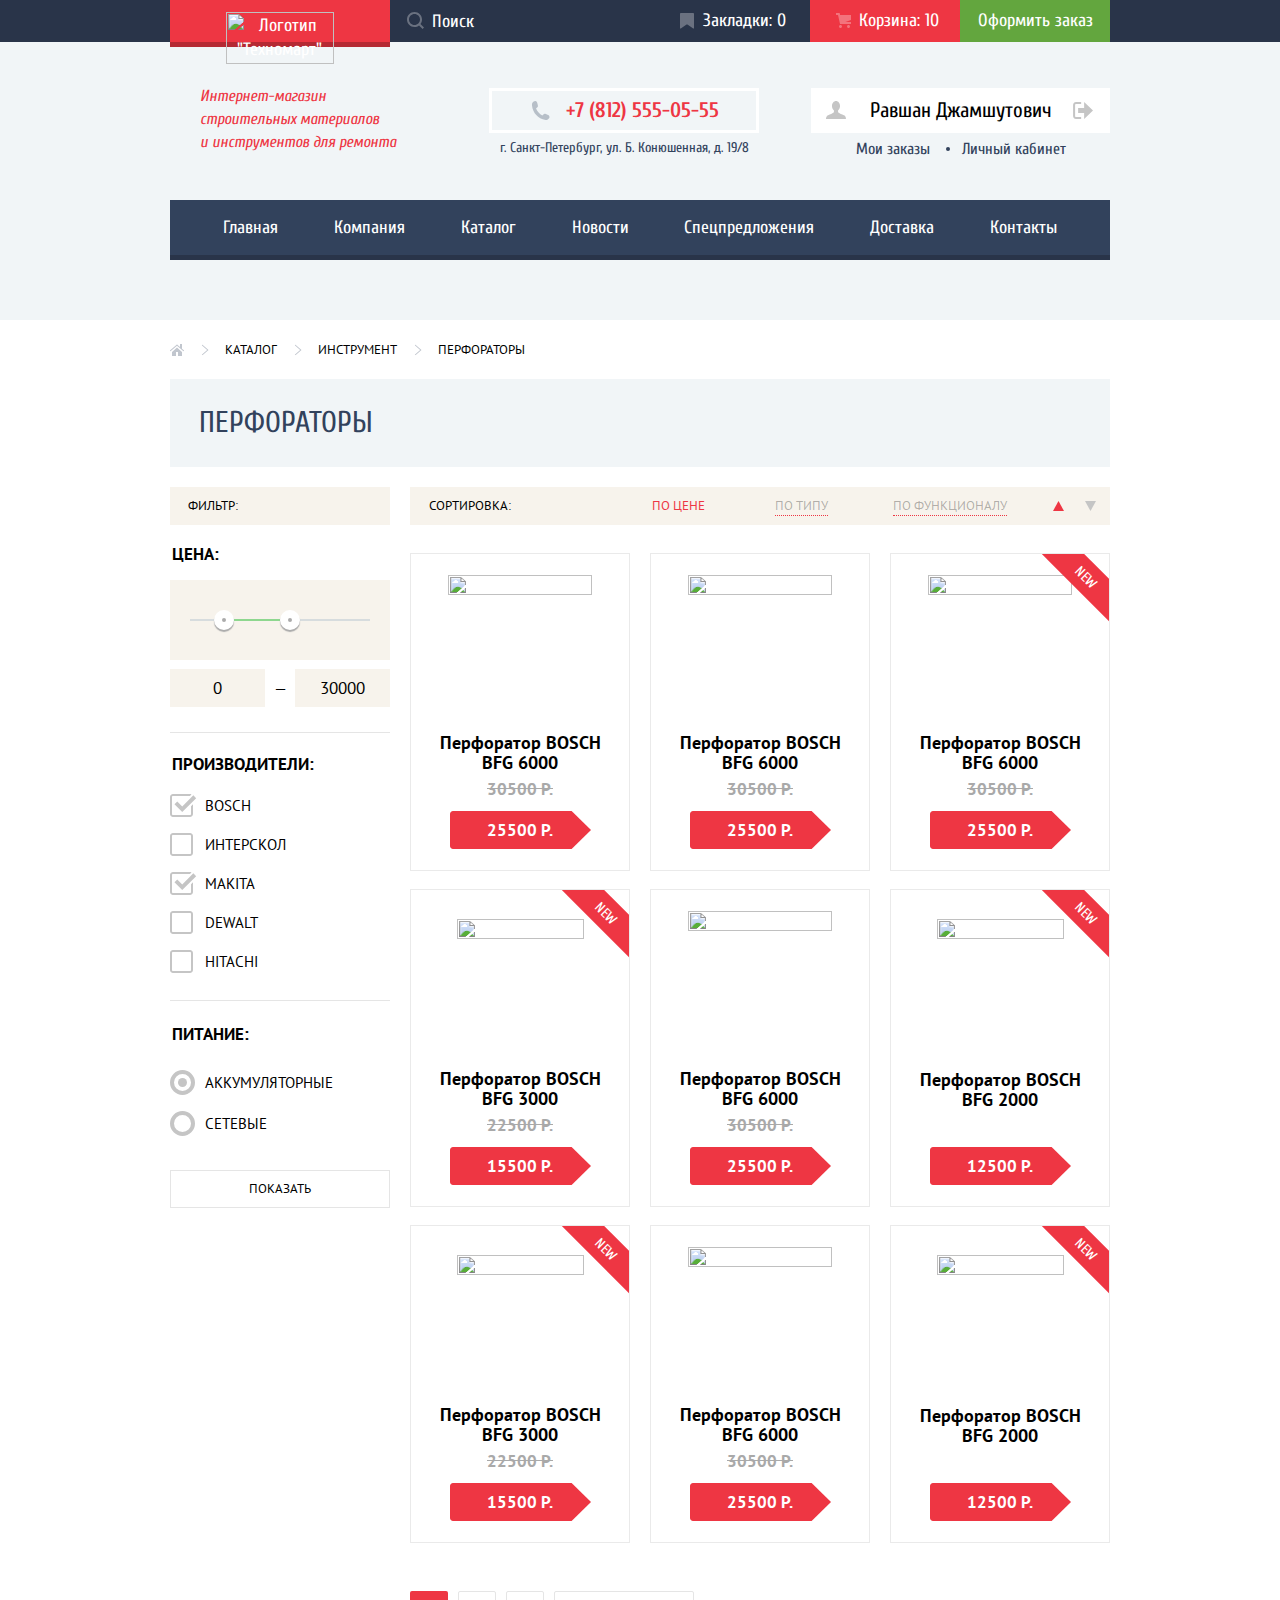
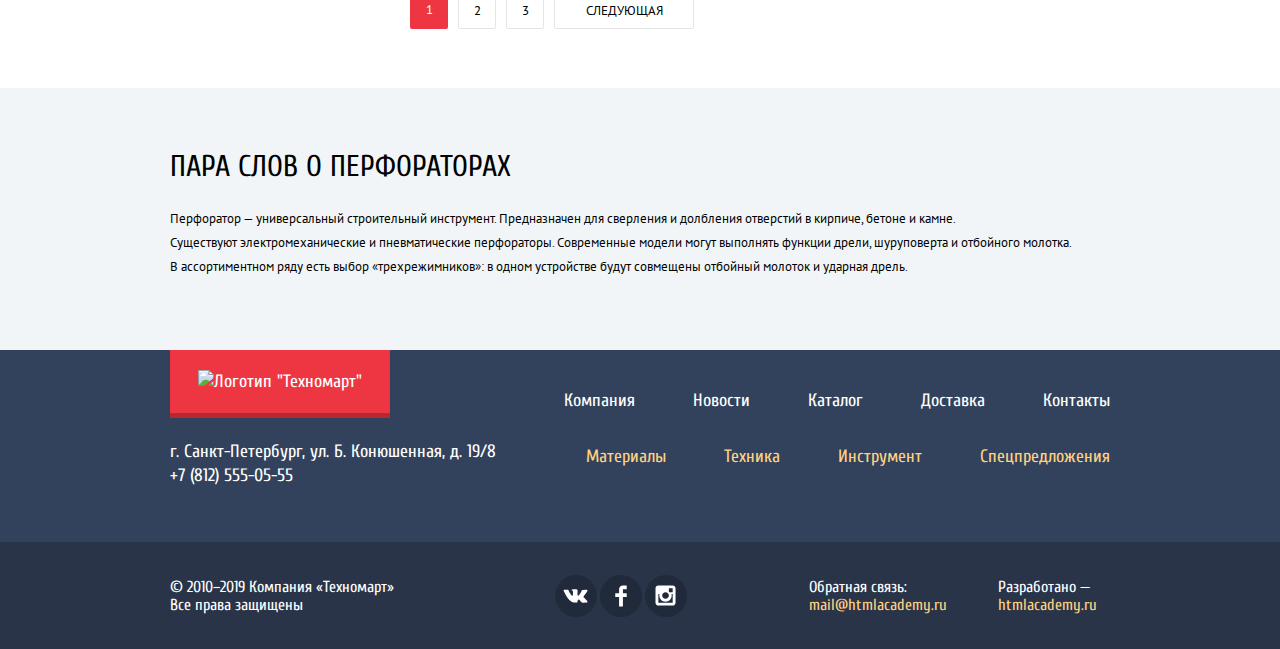
==== commit d6e56776: "Исправления" ====
--- a/catalog.html
+++ b/catalog.html
@@ -16,7 +16,7 @@
             <div class="container">
                 <div class="order-nav">
                     <a class="logo header-logo" href="index.html"><img src="img/technomart-logo.svg" width="108" height="18" title="Логотип &quot;Техномарт&quot;"></a>
-                    <form method="get" action="" class="header-search-form">
+                    <form method="get" action="https://echo.htmlacademy.ru" class="header-search-form">
                         <input class="header-search" placeholder="Поиск">
                         <svg width="17" height="17" viewBox="0 0 17 17" fill="none" xmlns="http://www.w3.org/2000/svg">
                         <path fill-rule="evenodd" clip-rule="evenodd" d="M13.458 12.044L17 15.586L15.586 17L12.044 13.458C10.782 14.421 9.21 15 7.5 15C3.35786 15 0 11.6421 0 7.5C0 3.35786 3.35786 0 7.5 0C11.6421 0 15 3.35786 15 7.5C15.0001 9.14309 14.4581 10.7403 13.458 12.044ZM7.5 2C4.467 2 2 4.467 2 7.5C2.00331 10.5362 4.4638 12.9967 7.5 13C10.532 13 13 10.532 13 7.5C13 4.467 10.532 2 7.5 2Z" fill="white"/>
@@ -120,7 +120,6 @@
                         <input type="text" name="max-price" value="30000">
                     </div>
                 </fieldset>
-                <!--Ползунок-->
                 
                 <fieldset class="producers-filter">
                     <legend>Производители:</legend>
@@ -197,19 +196,43 @@
             
             <ul class="product-list">
                 <li class="product-card">
-                    <h3>Перфоратор BOSCH<br>BFG 9000</h3>
+                    <h3>Перфоратор BOSCH<br>BFG 6000</h3>
                     
                     <div class="button-container">
                         <a href="#" class="buy-button">Купить</a>
                         <a href="#" class="bookmark-button">В закладки</a>
                     </div>
                     <div class="img-container">
-                        <img src="img/bosch9.jpg" width="184" height="164" alt="">
-                    </div>
-                    <p class="old-price">32500 Р.</p>
+                        <img src="img/bosch6.jpg" width="144" height="128" alt="">
+                    </div>
+                    <p class="old-price">30500 Р.</p>
                     <p class="price">25500 Р.</p>
                 </li>
                 <li class="product-card">
+                    <h3>Перфоратор BOSCH<br>BFG 6000</h3>
+                    <div class="button-container">
+                        <a href="#" class="buy-button">Купить</a>
+                        <a href="#" class="bookmark-button">В закладки</a>
+                    </div>
+                    <div class="img-container">
+                        <img src="img/bosch6.jpg" width="144" height="128" alt="">
+                    </div>
+                    <p class="old-price">30500 Р.</p>
+                    <p class="price">25500 Р.</p>
+                </li>
+                <li class="product-card new">
+                    <h3>Перфоратор BOSCH<br>BFG 6000</h3>
+                    <div class="button-container">
+                        <a href="#" class="buy-button">Купить</a>
+                        <a href="#" class="bookmark-button">В закладки</a>
+                    </div>
+                    <div class="img-container">
+                        <img src="img/bosch6.jpg" width="144" height="128" alt="">
+                    </div>
+                    <p class="old-price">30500 Р.</p>
+                    <p class="price">25500 Р.</p>
+                </li>
+                <li class="product-card new">
                     <h3>Перфоратор BOSCH<br>BFG 3000</h3>
                     <div class="button-container">
                         <a href="#" class="buy-button">Купить</a>
@@ -221,7 +244,7 @@
                     <p class="old-price">22500 Р.</p>
                     <p class="price">15500 Р.</p>
                 </li>
-                <li class="product-card new">
+                <li class="product-card">
                     <h3>Перфоратор BOSCH<br>BFG 6000</h3>
                     <div class="button-container">
                         <a href="#" class="buy-button">Купить</a>
@@ -243,30 +266,6 @@
                         <img src="img/bosch2.jpg" width="127" height="112" alt="">
                     </div>
                     <p class="price">12500 Р.</p>
-                </li>
-                <li class="product-card">
-                    <h3>Перфоратор BOSCH<br>BFG 9000</h3>
-                    <div class="button-container">
-                        <a href="#" class="buy-button">Купить</a>
-                        <a href="#" class="bookmark-button">В закладки</a>
-                    </div>
-                    <div class="img-container">
-                        <img src="img/bosch9.jpg" width="184" height="164" alt="">
-                    </div>
-                    <p class="old-price">32500 Р.</p>
-                    <p class="price">25500 Р.</p>
-                </li>
-                <li class="product-card new">
-                    <h3>Перфоратор BOSCH<br>BFG 6000</h3>
-                    <div class="button-container">
-                        <a href="#" class="buy-button">Купить</a>
-                        <a href="#" class="bookmark-button">В закладки</a>
-                    </div>
-                    <div class="img-container">
-                        <img src="img/bosch6.jpg" width="144" height="128" alt="">
-                    </div>
-                    <p class="old-price">30500 Р.</p>
-                    <p class="price">25500 Р.</p>
                 </li>
                 <li class="product-card new">
                     <h3>Перфоратор BOSCH<br>BFG 3000</h3>
@@ -409,7 +408,7 @@
                     <p class="developer">
                         Разработано —
                         <br>
-                        <a href="htmlacademy.ru">htmlacademy.ru</a>
+                        <a href="https://htmlacademy.ru/intensive/htmlcss">htmlacademy.ru</a>
                     </p>
 
                     <p class="copyright">© 2010–2019 Компания «Техномарт»<br>
@@ -420,6 +419,19 @@
         
     </footer>
     
+    <section class="modal modal-cart">
+        
+        <h2>Товар добавлен в корзину!</h2>
+        <div class="modal-wrapper">
+            <div class="container">
+                <button class="button">Оформить заказ</button>
+                <button class="button button-white">Продолжить покупки</button>
+            </div>
+        </div>
+        <button class="modal-close">
+            <span class="visually-hidden">Закрыть</span>
+        </button>
+    </section>
     
 </body>
 </html>--- a/css/style.css
+++ b/css/style.css
@@ -116,6 +116,7 @@
     text-align: center;
     color: var(--basic-white);
     border: none;
+    cursor: pointer;
 }
 
 .button:hover,
@@ -684,7 +685,7 @@
 
 .site-nav a:active {
     background-color: #1D2739;
-
+    color: rgba(255,255,255,0.5);
 }
 
 
@@ -1151,6 +1152,10 @@
     left: -37px;
 }
 
+.company-info p:first-of-type {
+    margin-bottom: 26px;
+}
+
 .company-info-button {
     width: 220px;
     position: absolute;
@@ -1265,6 +1270,8 @@
     border: none;
     padding: 0;
     margin: 0;
+    font-size: 15px;
+    line-height: 19px;
 }
 
 fieldset.price-filter {
@@ -1285,6 +1292,7 @@
 
 .producers-filter li {
     height: 23px;
+    
 }
 
 .filter li {
@@ -1457,7 +1465,8 @@
 .product-list {
     display: grid;
     grid-template-columns: 1fr 1fr 1fr;
-    gap: 20px;
+    column-gap: 20px;
+    row-gap: 18px;
     margin-top: 28px;
 }
 
@@ -1495,6 +1504,7 @@
 .pagination .current {
     background: var(--basic-red);
     color: var(--basic-white);
+    border: none;
 }
 
 .perforator-description-wrapper {
@@ -1505,7 +1515,7 @@
 .perforator-description {
     margin-top: 59px;
     padding-top: 64px;
-    padding-bottom: 68px;
+    padding-bottom: 58px;
     font-size: 13px;
     line-height: 24px;
     text-transform: none;
@@ -1799,10 +1809,8 @@
     grid-column: 1 / -1;
 }
 
-.feedback-submit-wrapper {
+.modal-wrapper {
     background-color: #F4F4F4;
-    height: 112px;
-    box-sizing: border-box;
     padding: 37px 0;
 }
 
@@ -1812,3 +1820,47 @@
     display: none;
 }
 
+.modal-cart {
+    width: 620px;
+    height: 282px;
+    background-color: var(--basic-white);
+    display: none;
+}
+
+.modal-cart h2 {
+    margin: 67px auto;
+    width: 420px;
+    text-align: center;
+    font-family: Cuprum, "Arial", sans-serif;
+    font-weight: 700;
+    font-size: 24px;
+    line-height: 30px;
+    position: relative;
+}
+
+.modal-cart h2::before {
+    content: "";
+    width: 66px;
+    height: 66px;
+    position: absolute;
+    top: -18px;
+    left: -18px;
+    background: 0 0 no-repeat url("../img/icon-mark.svg");
+}
+
+.modal-cart .container {
+    width: 394px;
+    display: flex;
+    justify-content: space-between;
+    
+}
+
+.modal-cart .button {
+    width: 192px;
+}
+
+.button.button-white {
+    color: var(--basic-black);
+    background: var(--basic-white);
+}
+
